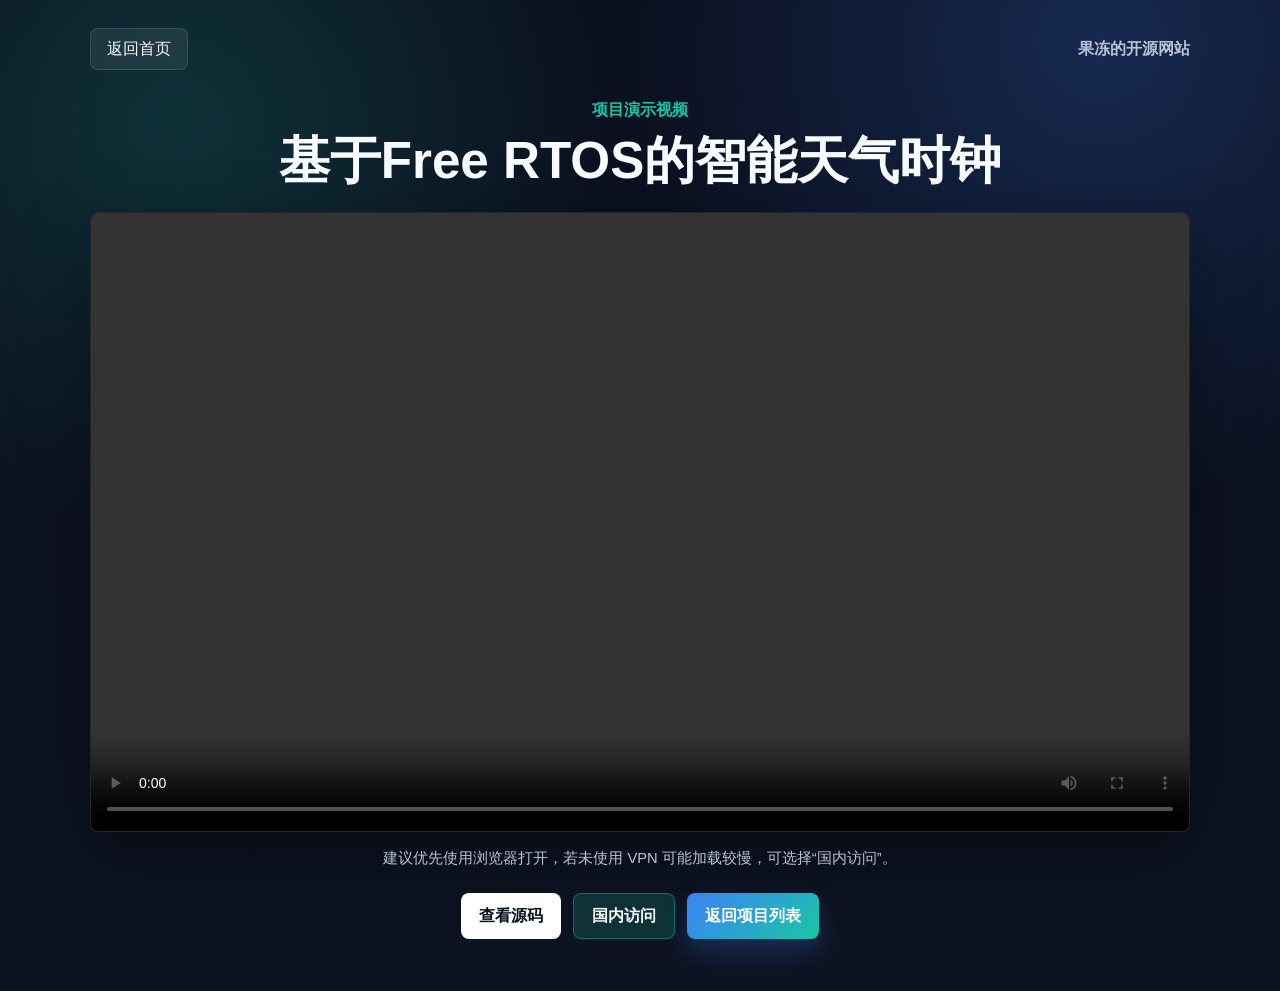
==== video.html @ 0380e11c "first commit" ====
<!DOCTYPE html>
<html lang="zh-CN">
<head>
  <meta charset="UTF-8" />
  <meta name="viewport" content="width=device-width, initial-scale=1.0" />
  <title>项目演示视频</title>
  <style>
    :root {
      --bg: #0d1320;
      --text: #f7fbff;
      --muted: #b9c4d6;
      --line: rgba(255, 255, 255, 0.12);
      --primary: #3b82f6;
      --accent: #19c6a5;
      --shadow: 0 24px 70px rgba(0, 0, 0, 0.35);
    }

    * {
      box-sizing: border-box;
    }

    body {
      margin: 0;
      min-height: 100vh;
      font-family: "Microsoft YaHei", "PingFang SC", Arial, sans-serif;
      color: var(--text);
      background:
        radial-gradient(circle at 14% 12%, rgba(25, 198, 165, 0.18), transparent 30%),
        radial-gradient(circle at 86% 4%, rgba(59, 130, 246, 0.22), transparent 32%),
        linear-gradient(180deg, #0b1020 0%, var(--bg) 100%);
    }

    a {
      color: inherit;
      text-decoration: none;
    }

    .page {
      width: min(1100px, calc(100% - 32px));
      margin: 0 auto;
      padding: 28px 0 52px;
    }

    .nav {
      display: flex;
      align-items: center;
      justify-content: space-between;
      gap: 16px;
      margin-bottom: 30px;
    }

    .back-link {
      display: inline-flex;
      align-items: center;
      justify-content: center;
      min-height: 42px;
      padding: 0 16px;
      border: 1px solid var(--line);
      border-radius: 8px;
      color: var(--text);
      background: rgba(255, 255, 255, 0.07);
      transition: background 0.2s ease, transform 0.2s ease;
    }

    .back-link:hover {
      transform: translateY(-2px);
      background: rgba(255, 255, 255, 0.12);
    }

    .brand {
      font-weight: 800;
      color: var(--muted);
    }

    .intro {
      margin-bottom: 22px;
      text-align: center;
    }

    .intro p {
      margin: 0 0 10px;
      color: var(--accent);
      font-weight: 700;
    }

    h1 {
      margin: 0;
      font-size: clamp(1.85rem, 4vw, 3.4rem);
      line-height: 1.16;
      letter-spacing: 0;
    }

    .player {
      overflow: hidden;
      border: 1px solid var(--line);
      border-radius: 8px;
      background: #050813;
      box-shadow: var(--shadow);
    }

    video {
      display: block;
      width: 100%;
      max-height: min(72vh, 760px);
      background: #050813;
      aspect-ratio: 16 / 9;
    }

    .hint {
      margin: 14px 0 0;
      color: var(--muted);
      font-size: 0.92rem;
      line-height: 1.7;
      text-align: center;
    }

    .actions {
      display: flex;
      flex-wrap: wrap;
      justify-content: center;
      gap: 12px;
      margin-top: 22px;
    }

    .btn {
      display: inline-flex;
      align-items: center;
      justify-content: center;
      min-height: 46px;
      padding: 0 18px;
      border-radius: 8px;
      font-weight: 800;
      transition: transform 0.2s ease, box-shadow 0.2s ease;
    }

    .btn:hover {
      transform: translateY(-2px);
    }

    .btn-source {
      color: #06111f;
      background: #fff;
    }

    .btn-domestic {
      color: var(--text);
      border: 1px solid rgba(25, 198, 165, 0.4);
      background: rgba(25, 198, 165, 0.18);
    }

    .btn-home {
      color: #fff;
      background: linear-gradient(135deg, var(--primary), var(--accent));
      box-shadow: 0 12px 26px rgba(59, 130, 246, 0.26);
    }

    @media (max-width: 560px) {
      .page {
        width: min(100% - 24px, 1100px);
        padding-top: 18px;
      }

      .nav {
        align-items: flex-start;
        flex-direction: column-reverse;
      }

      .actions {
        display: grid;
        grid-template-columns: 1fr;
      }
    }
  </style>
</head>
<body>
  <main class="page">
    <nav class="nav">
      <a class="back-link" href="index.html">返回首页</a>
      <a class="brand" href="index.html">果冻的开源网站</a>
    </nav>

    <section class="intro" aria-labelledby="video-title">
      <p>项目演示视频</p>
      <h1 id="video-title">基于Free RTOS的智能天气时钟</h1>
    </section>

    <section class="player" aria-label="视频播放器">
      <video id="project-video" controls playsinline preload="metadata">
        <source id="project-video-source" src="weather_clock.mp4" type="video/mp4" />
        当前浏览器无法播放这个视频，请确认视频为 H.264 编码的 MP4 文件。
      </video>
    </section>

    <p class="hint">建议优先使用浏览器打开，若未使用 VPN 可能加载较慢，可选择“国内访问”。</p>

    <div class="actions">
      <a id="source-link" class="btn btn-source" href="https://github.com/laobanwang676-droid/HAL_stm32F4_RTOS_clock.git" target="_blank" rel="noopener noreferrer">查看源码</a>
      <a id="domestic-link" class="btn btn-domestic" href="#">国内访问</a>
      <a class="btn btn-home" href="index.html">返回项目列表</a>
    </div>
  </main>

  <script>
    const projects = {
      weather: {
        title: "基于Free RTOS的智能天气时钟",
        video: "weather_clock.mp4",
        source: "https://github.com/laobanwang676-droid/HAL_stm32F4_RTOS_clock.git",
        domestic: "https://live.csdn.net/v/527847"
      },
      balance: {
        title: "多模态两轮自平衡系统",
        video: "balance_car.mp4",
        source: "https://github.com/laobanwang676-droid/HAL_stm32f103c8t6_BCar.git",
        domestic: "https://live.csdn.net/v/527845"
      }
    };

    const params = new URLSearchParams(window.location.search);
    const projectKey = params.get("project") || "weather";
    const project = projects[projectKey] || projects.weather;
    const video = document.getElementById("project-video");
    const source = document.getElementById("project-video-source");
    const domesticLink = document.getElementById("domestic-link");

    document.title = `${project.title} - 项目演示视频`;
    document.getElementById("video-title").textContent = project.title;
    document.getElementById("source-link").href = project.source;
    domesticLink.href = project.domestic;
    source.src = project.video;
    video.load();
  </script>
</body>
</html>
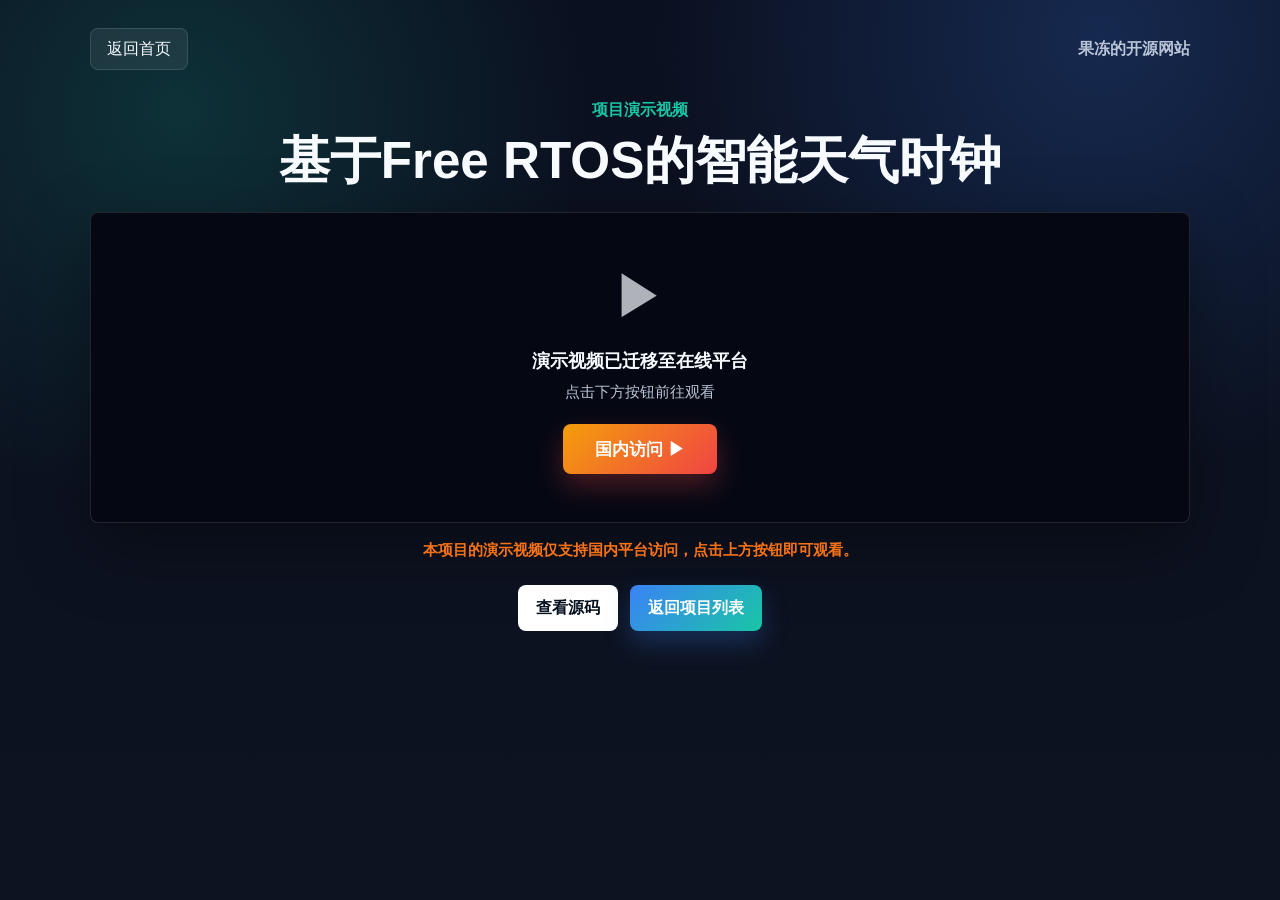
==== commit 0b0e8e23: "修改视频播放路径" ====
--- a/video.html
+++ b/video.html
@@ -96,20 +96,59 @@
       border-radius: 8px;
       background: #050813;
       box-shadow: var(--shadow);
-    }
-
-    video {
-      display: block;
-      width: 100%;
-      max-height: min(72vh, 760px);
-      background: #050813;
-      aspect-ratio: 16 / 9;
+      display: flex;
+      flex-direction: column;
+      align-items: center;
+      justify-content: center;
+      padding: 48px 24px;
+      min-height: 220px;
+    }
+
+    .player-icon {
+      font-size: 3.4rem;
+      margin-bottom: 14px;
+      opacity: 0.7;
+    }
+
+    .player-title {
+      margin: 0 0 10px;
+      color: var(--text);
+      font-size: 1.15rem;
+      font-weight: 700;
+    }
+
+    .player-desc {
+      margin: 0 0 22px;
+      color: var(--muted);
+      font-size: 0.94rem;
+    }
+
+    .btn-watch {
+      display: inline-flex;
+      align-items: center;
+      justify-content: center;
+      gap: 10px;
+      min-height: 50px;
+      padding: 0 32px;
+      border-radius: 8px;
+      color: #fff;
+      font-weight: 800;
+      font-size: 1.05rem;
+      background: linear-gradient(135deg, #f59e0b, #ef4444);
+      box-shadow: 0 12px 28px rgba(239, 68, 68, 0.30);
+      transition: transform 0.2s ease, box-shadow 0.2s ease;
+    }
+
+    .btn-watch:hover {
+      transform: translateY(-3px);
+      box-shadow: 0 18px 40px rgba(239, 68, 68, 0.38);
     }
 
     .hint {
       margin: 14px 0 0;
-      color: var(--muted);
-      font-size: 0.92rem;
+      color: #f97316;
+      font-size: 0.95rem;
+      font-weight: 700;
       line-height: 1.7;
       text-align: center;
     }
@@ -140,12 +179,6 @@
     .btn-source {
       color: #06111f;
       background: #fff;
-    }
-
-    .btn-domestic {
-      color: var(--text);
-      border: 1px solid rgba(25, 198, 165, 0.4);
-      background: rgba(25, 198, 165, 0.18);
     }
 
     .btn-home {
@@ -184,18 +217,17 @@
       <h1 id="video-title">基于Free RTOS的智能天气时钟</h1>
     </section>
 
-    <section class="player" aria-label="视频播放器">
-      <video id="project-video" controls playsinline preload="metadata">
-        <source id="project-video-source" src="weather_clock.mp4" type="video/mp4" />
-        当前浏览器无法播放这个视频，请确认视频为 H.264 编码的 MP4 文件。
-      </video>
+    <section class="player" aria-label="视频入口">
+      <div class="player-icon">▶</div>
+      <p class="player-title">演示视频已迁移至在线平台</p>
+      <p class="player-desc">点击下方按钮前往观看</p>
+      <a id="domestic-link" class="btn-watch" href="#" target="_blank" rel="noopener noreferrer">国内访问 ▶</a>
     </section>
 
-    <p class="hint">建议优先使用浏览器打开，若未使用 VPN 可能加载较慢，可选择“国内访问”。</p>
+    <p class="hint">本项目的演示视频仅支持国内平台访问，点击上方按钮即可观看。</p>
 
     <div class="actions">
       <a id="source-link" class="btn btn-source" href="https://github.com/laobanwang676-droid/HAL_stm32F4_RTOS_clock.git" target="_blank" rel="noopener noreferrer">查看源码</a>
-      <a id="domestic-link" class="btn btn-domestic" href="#">国内访问</a>
       <a class="btn btn-home" href="index.html">返回项目列表</a>
     </div>
   </main>
@@ -204,13 +236,11 @@
     const projects = {
       weather: {
         title: "基于Free RTOS的智能天气时钟",
-        video: "weather_clock.mp4",
         source: "https://github.com/laobanwang676-droid/HAL_stm32F4_RTOS_clock.git",
         domestic: "https://live.csdn.net/v/527847"
       },
       balance: {
         title: "多模态两轮自平衡系统",
-        video: "balance_car.mp4",
         source: "https://github.com/laobanwang676-droid/HAL_stm32f103c8t6_BCar.git",
         domestic: "https://live.csdn.net/v/527845"
       }
@@ -219,16 +249,12 @@
     const params = new URLSearchParams(window.location.search);
     const projectKey = params.get("project") || "weather";
     const project = projects[projectKey] || projects.weather;
-    const video = document.getElementById("project-video");
-    const source = document.getElementById("project-video-source");
     const domesticLink = document.getElementById("domestic-link");
 
     document.title = `${project.title} - 项目演示视频`;
     document.getElementById("video-title").textContent = project.title;
     document.getElementById("source-link").href = project.source;
     domesticLink.href = project.domestic;
-    source.src = project.video;
-    video.load();
   </script>
 </body>
 </html>
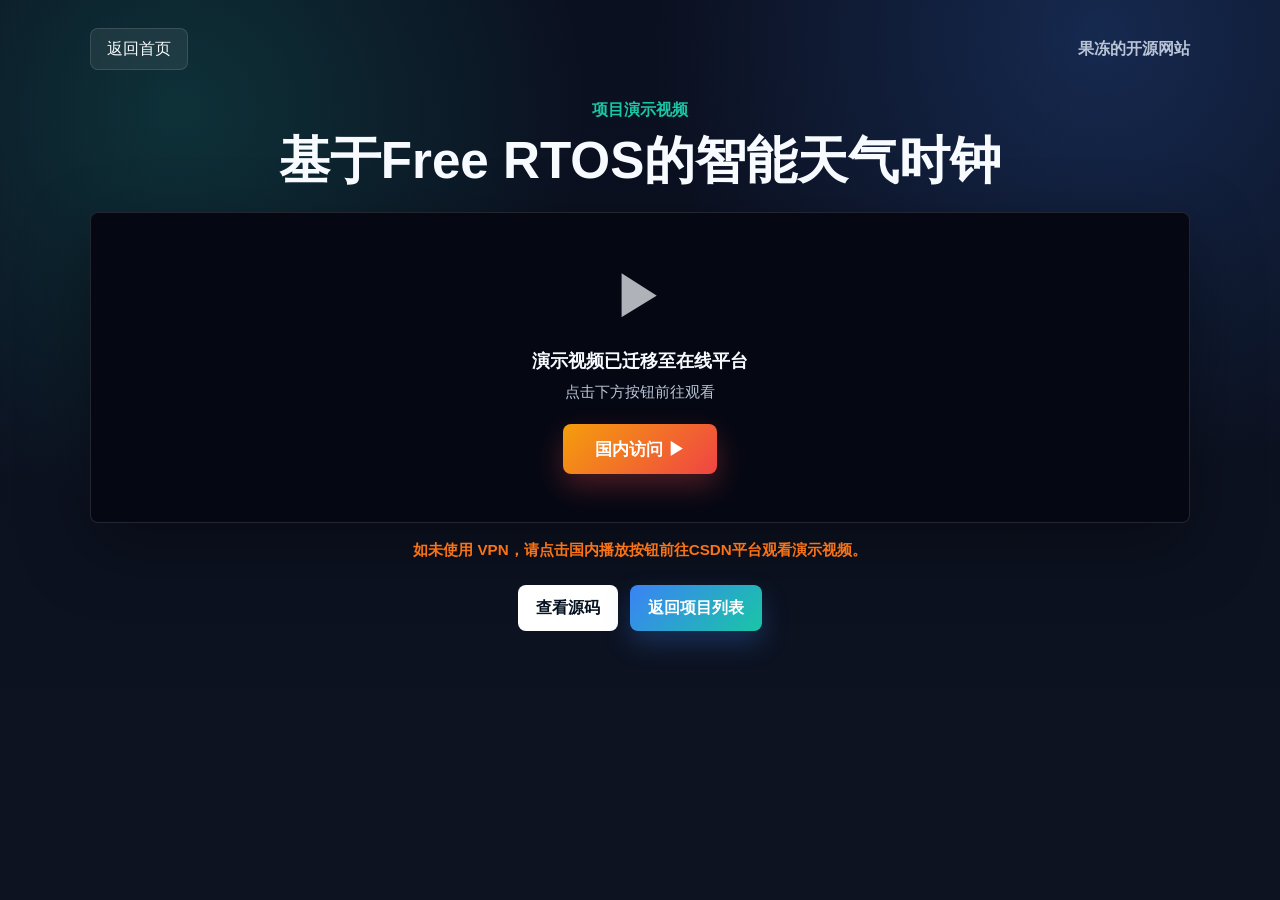
==== commit 1975534c: "修复优化" ====
--- a/video.html
+++ b/video.html
@@ -224,7 +224,7 @@
       <a id="domestic-link" class="btn-watch" href="#" target="_blank" rel="noopener noreferrer">国内访问 ▶</a>
     </section>
 
-    <p class="hint">本项目的演示视频仅支持国内平台访问，点击上方按钮即可观看。</p>
+    <p class="hint">如未使用 VPN，请点击国内播放按钮前往CSDN平台观看演示视频。</p>
 
     <div class="actions">
       <a id="source-link" class="btn btn-source" href="https://github.com/laobanwang676-droid/HAL_stm32F4_RTOS_clock.git" target="_blank" rel="noopener noreferrer">查看源码</a>
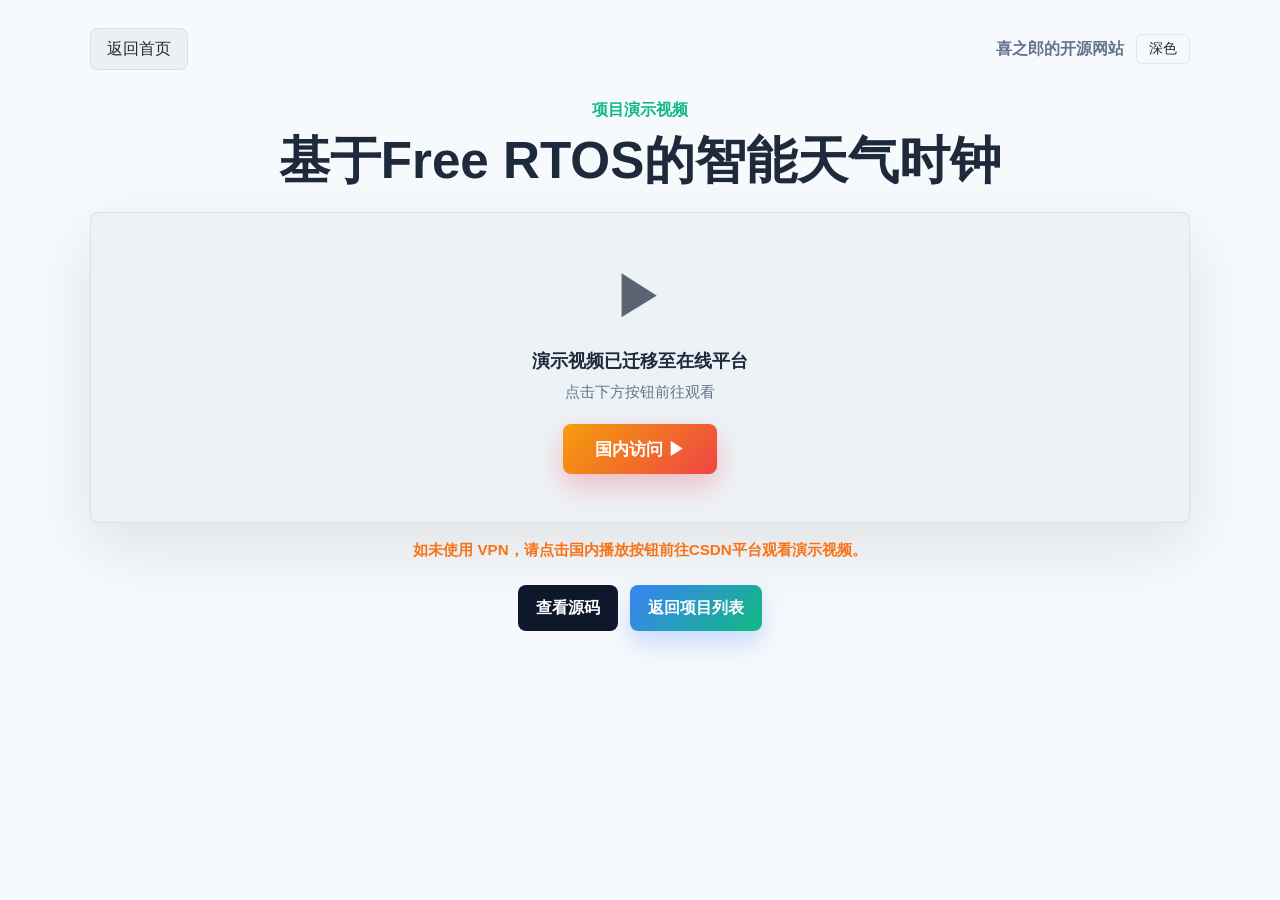
==== commit d18f6e7b: "修改界面增加深色浅色切换" ====
--- a/video.html
+++ b/video.html
@@ -6,13 +6,31 @@
   <title>项目演示视频</title>
   <style>
     :root {
-      --bg: #0d1320;
+      --bg: #f7fafc;
+      --text: #1e293b;
+      --muted: #64748b;
+      --line: rgba(0, 0, 0, 0.08);
+      --primary: #3b82f6;
+      --accent: #10b981;
+      --shadow: 0 24px 70px rgba(0, 0, 0, 0.10);
+      --player-bg: #edf2f7;
+      --back-bg: rgba(0, 0, 0, 0.04);
+      --source-bg: #0f172a;
+      --source-text: #fff;
+    }
+
+    [data-theme="dark"] {
+      --bg: #0f172a;
       --text: #f7fbff;
-      --muted: #b9c4d6;
-      --line: rgba(255, 255, 255, 0.12);
+      --muted: #94a3b8;
+      --line: rgba(148, 163, 184, 0.12);
       --primary: #3b82f6;
       --accent: #19c6a5;
       --shadow: 0 24px 70px rgba(0, 0, 0, 0.35);
+      --player-bg: #050813;
+      --back-bg: rgba(255, 255, 255, 0.07);
+      --source-bg: #fff;
+      --source-text: #06111f;
     }
 
     * {
@@ -24,10 +42,8 @@
       min-height: 100vh;
       font-family: "Microsoft YaHei", "PingFang SC", Arial, sans-serif;
       color: var(--text);
-      background:
-        radial-gradient(circle at 14% 12%, rgba(25, 198, 165, 0.18), transparent 30%),
-        radial-gradient(circle at 86% 4%, rgba(59, 130, 246, 0.22), transparent 32%),
-        linear-gradient(180deg, #0b1020 0%, var(--bg) 100%);
+      background: var(--bg);
+      transition: background 0.3s ease, color 0.3s ease;
     }
 
     a {
@@ -58,13 +74,13 @@
       border: 1px solid var(--line);
       border-radius: 8px;
       color: var(--text);
-      background: rgba(255, 255, 255, 0.07);
+      background: var(--back-bg);
       transition: background 0.2s ease, transform 0.2s ease;
     }
 
     .back-link:hover {
       transform: translateY(-2px);
-      background: rgba(255, 255, 255, 0.12);
+      opacity: 0.8;
     }
 
     .brand {
@@ -94,7 +110,7 @@
       overflow: hidden;
       border: 1px solid var(--line);
       border-radius: 8px;
-      background: #050813;
+      background: var(--player-bg);
       box-shadow: var(--shadow);
       display: flex;
       flex-direction: column;
@@ -177,8 +193,8 @@
     }
 
     .btn-source {
-      color: #06111f;
-      background: #fff;
+      color: var(--source-text);
+      background: var(--source-bg);
     }
 
     .btn-home {
@@ -209,7 +225,10 @@
   <main class="page">
     <nav class="nav">
       <a class="back-link" href="index.html">返回首页</a>
-      <a class="brand" href="index.html">果冻的开源网站</a>
+      <div style="display:flex;align-items:center;gap:12px;">
+        <a class="brand" href="index.html">喜之郎的开源网站</a>
+        <button class="theme-toggle" id="themeToggle" aria-label="切换深色/浅色模式" style="background:none;border:1px solid var(--line);border-radius:6px;padding:5px 12px;cursor:pointer;font-size:0.85rem;font-weight:500;color:var(--text-secondary);transition:all 0.2s ease;">深色</button>
+      </div>
     </nav>
 
     <section class="intro" aria-labelledby="video-title">
@@ -234,6 +253,11 @@
 
   <script>
     const projects = {
+      bms: {
+        title: "基于RT-Thread的多串锂电池管理系统(BMS)",
+        source: "https://github.com/laobanwang676-droid/bms_rtthread.git",
+        domestic: "https://live.csdn.net/v/529526"
+      },
       weather: {
         title: "基于Free RTOS的智能天气时钟",
         source: "https://github.com/laobanwang676-droid/HAL_stm32F4_RTOS_clock.git",
@@ -255,6 +279,31 @@
     document.getElementById("video-title").textContent = project.title;
     document.getElementById("source-link").href = project.source;
     domesticLink.href = project.domestic;
+
+    // ===== 主题切换 =====
+    (function() {
+      const toggle = document.getElementById('themeToggle');
+      const html = document.documentElement;
+      const stored = localStorage.getItem('theme');
+      if (stored === 'dark') {
+        html.setAttribute('data-theme', 'dark');
+        if (toggle) toggle.textContent = '浅色';
+      }
+      if (toggle) {
+        toggle.addEventListener('click', function() {
+          const isDark = html.getAttribute('data-theme') === 'dark';
+          if (isDark) {
+            html.removeAttribute('data-theme');
+            localStorage.setItem('theme', 'light');
+            toggle.textContent = '深色';
+          } else {
+            html.setAttribute('data-theme', 'dark');
+            localStorage.setItem('theme', 'dark');
+            toggle.textContent = '浅色';
+          }
+        });
+      }
+    })();
   </script>
 </body>
 </html>
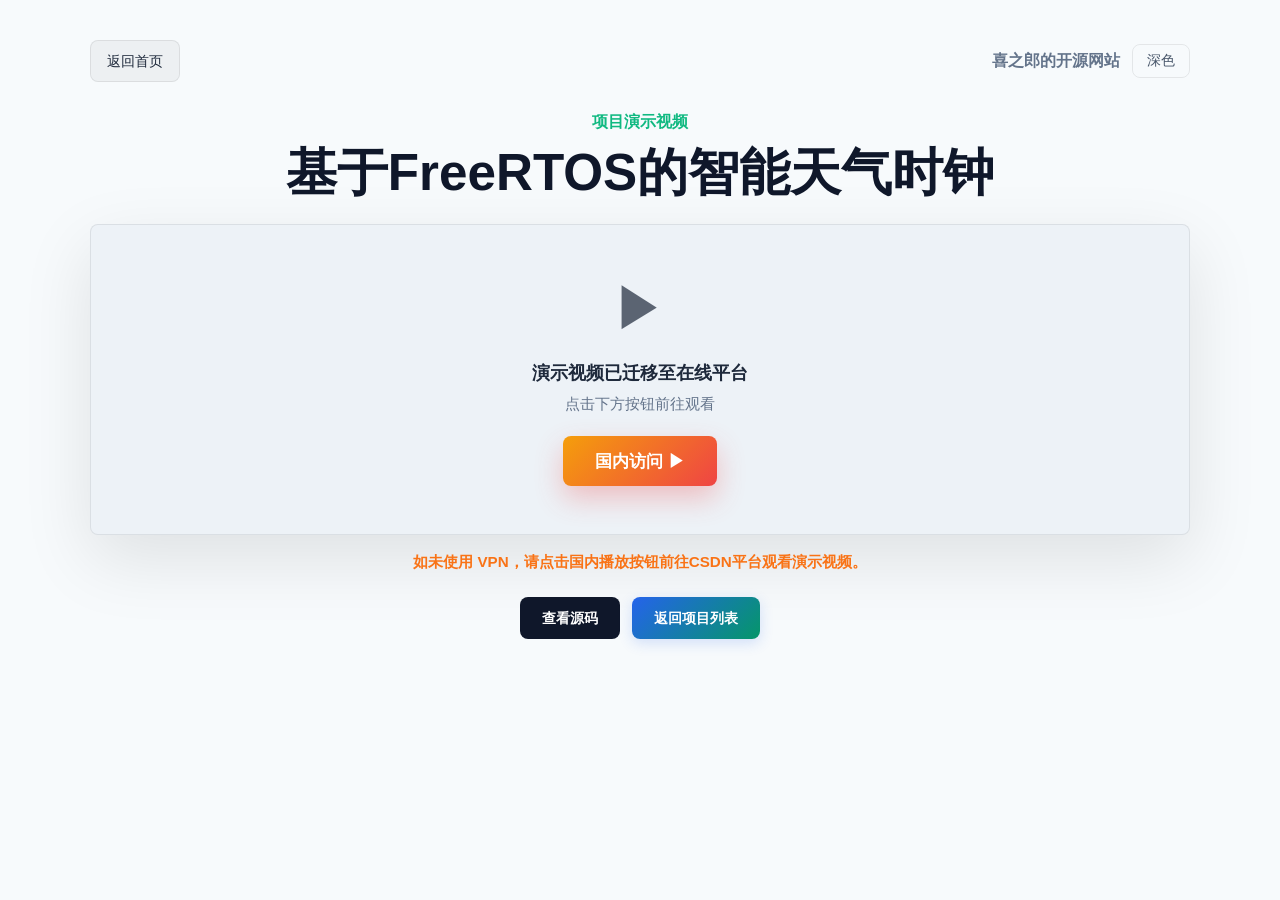
==== commit 58e36e7c: "重新架构了代码框架" ====
--- a/video.html
+++ b/video.html
@@ -4,236 +4,21 @@
   <meta charset="UTF-8" />
   <meta name="viewport" content="width=device-width, initial-scale=1.0" />
   <title>项目演示视频</title>
-  <style>
-    :root {
-      --bg: #f7fafc;
-      --text: #1e293b;
-      --muted: #64748b;
-      --line: rgba(0, 0, 0, 0.08);
-      --primary: #3b82f6;
-      --accent: #10b981;
-      --shadow: 0 24px 70px rgba(0, 0, 0, 0.10);
-      --player-bg: #edf2f7;
-      --back-bg: rgba(0, 0, 0, 0.04);
-      --source-bg: #0f172a;
-      --source-text: #fff;
-    }
-
-    [data-theme="dark"] {
-      --bg: #0f172a;
-      --text: #f7fbff;
-      --muted: #94a3b8;
-      --line: rgba(148, 163, 184, 0.12);
-      --primary: #3b82f6;
-      --accent: #19c6a5;
-      --shadow: 0 24px 70px rgba(0, 0, 0, 0.35);
-      --player-bg: #050813;
-      --back-bg: rgba(255, 255, 255, 0.07);
-      --source-bg: #fff;
-      --source-text: #06111f;
-    }
-
-    * {
-      box-sizing: border-box;
-    }
-
-    body {
-      margin: 0;
-      min-height: 100vh;
-      font-family: "Microsoft YaHei", "PingFang SC", Arial, sans-serif;
-      color: var(--text);
-      background: var(--bg);
-      transition: background 0.3s ease, color 0.3s ease;
-    }
-
-    a {
-      color: inherit;
-      text-decoration: none;
-    }
-
-    .page {
-      width: min(1100px, calc(100% - 32px));
-      margin: 0 auto;
-      padding: 28px 0 52px;
-    }
-
-    .nav {
-      display: flex;
-      align-items: center;
-      justify-content: space-between;
-      gap: 16px;
-      margin-bottom: 30px;
-    }
-
-    .back-link {
-      display: inline-flex;
-      align-items: center;
-      justify-content: center;
-      min-height: 42px;
-      padding: 0 16px;
-      border: 1px solid var(--line);
-      border-radius: 8px;
-      color: var(--text);
-      background: var(--back-bg);
-      transition: background 0.2s ease, transform 0.2s ease;
-    }
-
-    .back-link:hover {
-      transform: translateY(-2px);
-      opacity: 0.8;
-    }
-
-    .brand {
-      font-weight: 800;
-      color: var(--muted);
-    }
-
-    .intro {
-      margin-bottom: 22px;
-      text-align: center;
-    }
-
-    .intro p {
-      margin: 0 0 10px;
-      color: var(--accent);
-      font-weight: 700;
-    }
-
-    h1 {
-      margin: 0;
-      font-size: clamp(1.85rem, 4vw, 3.4rem);
-      line-height: 1.16;
-      letter-spacing: 0;
-    }
-
-    .player {
-      overflow: hidden;
-      border: 1px solid var(--line);
-      border-radius: 8px;
-      background: var(--player-bg);
-      box-shadow: var(--shadow);
-      display: flex;
-      flex-direction: column;
-      align-items: center;
-      justify-content: center;
-      padding: 48px 24px;
-      min-height: 220px;
-    }
-
-    .player-icon {
-      font-size: 3.4rem;
-      margin-bottom: 14px;
-      opacity: 0.7;
-    }
-
-    .player-title {
-      margin: 0 0 10px;
-      color: var(--text);
-      font-size: 1.15rem;
-      font-weight: 700;
-    }
-
-    .player-desc {
-      margin: 0 0 22px;
-      color: var(--muted);
-      font-size: 0.94rem;
-    }
-
-    .btn-watch {
-      display: inline-flex;
-      align-items: center;
-      justify-content: center;
-      gap: 10px;
-      min-height: 50px;
-      padding: 0 32px;
-      border-radius: 8px;
-      color: #fff;
-      font-weight: 800;
-      font-size: 1.05rem;
-      background: linear-gradient(135deg, #f59e0b, #ef4444);
-      box-shadow: 0 12px 28px rgba(239, 68, 68, 0.30);
-      transition: transform 0.2s ease, box-shadow 0.2s ease;
-    }
-
-    .btn-watch:hover {
-      transform: translateY(-3px);
-      box-shadow: 0 18px 40px rgba(239, 68, 68, 0.38);
-    }
-
-    .hint {
-      margin: 14px 0 0;
-      color: #f97316;
-      font-size: 0.95rem;
-      font-weight: 700;
-      line-height: 1.7;
-      text-align: center;
-    }
-
-    .actions {
-      display: flex;
-      flex-wrap: wrap;
-      justify-content: center;
-      gap: 12px;
-      margin-top: 22px;
-    }
-
-    .btn {
-      display: inline-flex;
-      align-items: center;
-      justify-content: center;
-      min-height: 46px;
-      padding: 0 18px;
-      border-radius: 8px;
-      font-weight: 800;
-      transition: transform 0.2s ease, box-shadow 0.2s ease;
-    }
-
-    .btn:hover {
-      transform: translateY(-2px);
-    }
-
-    .btn-source {
-      color: var(--source-text);
-      background: var(--source-bg);
-    }
-
-    .btn-home {
-      color: #fff;
-      background: linear-gradient(135deg, var(--primary), var(--accent));
-      box-shadow: 0 12px 26px rgba(59, 130, 246, 0.26);
-    }
-
-    @media (max-width: 560px) {
-      .page {
-        width: min(100% - 24px, 1100px);
-        padding-top: 18px;
-      }
-
-      .nav {
-        align-items: flex-start;
-        flex-direction: column-reverse;
-      }
-
-      .actions {
-        display: grid;
-        grid-template-columns: 1fr;
-      }
-    }
-  </style>
+  <link rel="stylesheet" href="assets/css/styles.css" />
 </head>
 <body>
-  <main class="page">
-    <nav class="nav">
+  <main class="page page-wide">
+    <nav class="video-nav">
       <a class="back-link" href="index.html">返回首页</a>
-      <div style="display:flex;align-items:center;gap:12px;">
+      <div class="video-nav-group">
         <a class="brand" href="index.html">喜之郎的开源网站</a>
-        <button class="theme-toggle" id="themeToggle" aria-label="切换深色/浅色模式" style="background:none;border:1px solid var(--line);border-radius:6px;padding:5px 12px;cursor:pointer;font-size:0.85rem;font-weight:500;color:var(--text-secondary);transition:all 0.2s ease;">深色</button>
+        <button class="theme-toggle" id="themeToggle" aria-label="切换深色/浅色模式">深色</button>
       </div>
     </nav>
 
-    <section class="intro" aria-labelledby="video-title">
+    <section class="video-intro" aria-labelledby="video-title">
       <p>项目演示视频</p>
-      <h1 id="video-title">基于Free RTOS的智能天气时钟</h1>
+      <h1 class="video-title" id="video-title">基于FreeRTOS的智能天气时钟</h1>
     </section>
 
     <section class="player" aria-label="视频入口">
@@ -245,65 +30,13 @@
 
     <p class="hint">如未使用 VPN，请点击国内播放按钮前往CSDN平台观看演示视频。</p>
 
-    <div class="actions">
-      <a id="source-link" class="btn btn-source" href="https://github.com/laobanwang676-droid/HAL_stm32F4_RTOS_clock.git" target="_blank" rel="noopener noreferrer">查看源码</a>
-      <a class="btn btn-home" href="index.html">返回项目列表</a>
+    <div class="actions video-actions">
+      <a id="source-link" class="btn-source" href="https://github.com/laobanwang676-droid/Weather_Clock.git" target="_blank" rel="noopener noreferrer">查看源码</a>
+      <a class="btn-home" href="index.html">返回项目列表</a>
     </div>
   </main>
 
-  <script>
-    const projects = {
-      bms: {
-        title: "基于RT-Thread的多串锂电池管理系统(BMS)",
-        source: "https://github.com/laobanwang676-droid/bms_rtthread.git",
-        domestic: "https://live.csdn.net/v/529526"
-      },
-      weather: {
-        title: "基于Free RTOS的智能天气时钟",
-        source: "https://github.com/laobanwang676-droid/HAL_stm32F4_RTOS_clock.git",
-        domestic: "https://live.csdn.net/v/527847"
-      },
-      balance: {
-        title: "多模态两轮自平衡系统",
-        source: "https://github.com/laobanwang676-droid/HAL_stm32f103c8t6_BCar.git",
-        domestic: "https://live.csdn.net/v/527845"
-      }
-    };
-
-    const params = new URLSearchParams(window.location.search);
-    const projectKey = params.get("project") || "weather";
-    const project = projects[projectKey] || projects.weather;
-    const domesticLink = document.getElementById("domestic-link");
-
-    document.title = `${project.title} - 项目演示视频`;
-    document.getElementById("video-title").textContent = project.title;
-    document.getElementById("source-link").href = project.source;
-    domesticLink.href = project.domestic;
-
-    // ===== 主题切换 =====
-    (function() {
-      const toggle = document.getElementById('themeToggle');
-      const html = document.documentElement;
-      const stored = localStorage.getItem('theme');
-      if (stored === 'dark') {
-        html.setAttribute('data-theme', 'dark');
-        if (toggle) toggle.textContent = '浅色';
-      }
-      if (toggle) {
-        toggle.addEventListener('click', function() {
-          const isDark = html.getAttribute('data-theme') === 'dark';
-          if (isDark) {
-            html.removeAttribute('data-theme');
-            localStorage.setItem('theme', 'light');
-            toggle.textContent = '深色';
-          } else {
-            html.setAttribute('data-theme', 'dark');
-            localStorage.setItem('theme', 'dark');
-            toggle.textContent = '浅色';
-          }
-        });
-      }
-    })();
-  </script>
+  <script src="assets/js/main.js"></script>
+  <script src="assets/js/video.js"></script>
 </body>
 </html>
--- a/assets/css/styles.css
+++ b/assets/css/styles.css
@@ -0,0 +1,884 @@
+:root {
+  --bg: #f7fafc;
+  --bg-secondary: #edf2f7;
+  --bg-card: rgba(255, 255, 255, 0.85);
+  --text: #1e293b;
+  --text-secondary: #475569;
+  --muted: #64748b;
+  --line: rgba(0, 0, 0, 0.08);
+  --primary: #08409a;
+  --primary-dark: #2563eb;
+  --accent: #10b981;
+  --accent-dark: #059669;
+  --ink: #0f172a;
+  --shadow: 0 18px 50px rgba(0, 0, 0, 0.08);
+  --nav-bg: rgba(247, 250, 252, 0.88);
+  --source-bg: #0f172a;
+  --source-text: #fff;
+  --video-player-bg: #edf2f7;
+  --video-back-bg: rgba(0, 0, 0, 0.04);
+}
+
+[data-theme="dark"] {
+  --bg: #0b0f1a;
+  --bg-secondary: #111827;
+  --bg-card: rgba(30, 41, 59, 0.7);
+  --text: #e8edf5;
+  --text-secondary: #94a3b8;
+  --muted: #64748b;
+  --line: rgba(148, 163, 184, 0.12);
+  --primary: #1661bd;
+  --primary-dark: #205dbf;
+  --accent: #34d399;
+  --accent-dark: #10b981;
+  --ink: #f1f5f9;
+  --shadow: 0 18px 50px rgba(0, 0, 0, 0.35);
+  --nav-bg: rgba(11, 15, 26, 0.85);
+  --source-bg: #fff;
+  --source-text: #06111f;
+  --video-player-bg: #050813;
+  --video-back-bg: rgba(255, 255, 255, 0.07);
+}
+
+* {
+  box-sizing: border-box;
+}
+
+body {
+  margin: 0;
+  min-height: 100vh;
+  font-family: "Microsoft YaHei", "PingFang SC", Arial, sans-serif;
+  color: var(--text);
+  background: var(--bg);
+  transition: background 0.3s ease, color 0.3s ease;
+}
+
+a {
+  color: inherit;
+  text-decoration: none;
+}
+
+.navbar {
+  position: sticky;
+  top: 0;
+  z-index: 100;
+  padding: 0 24px;
+  background: var(--nav-bg);
+  border-bottom: 1px solid var(--line);
+  backdrop-filter: blur(18px);
+  -webkit-backdrop-filter: blur(18px);
+  transition: background 0.3s ease, border-color 0.3s ease;
+}
+
+.navbar-inner {
+  position: relative;
+  display: flex;
+  align-items: center;
+  justify-content: space-between;
+  width: min(1200px, 100%);
+  height: 62px;
+  margin: 0 auto;
+}
+
+.nav-brand {
+  display: flex;
+  align-items: center;
+  gap: 6px;
+  padding: 10px 0;
+  color: var(--ink);
+  font-size: 1rem;
+  font-weight: 800;
+  background: transparent;
+  border: 0;
+  cursor: pointer;
+}
+
+.nav-brand:hover .nav-dot,
+.nav-brand[aria-expanded="true"] .nav-dot {
+  background: var(--primary);
+}
+
+.nav-dot {
+  display: inline-block;
+  width: 8px;
+  height: 8px;
+  border-radius: 50%;
+  background: #000;
+}
+
+[data-theme="dark"] .nav-dot {
+  background: #fff;
+}
+
+.nav-dropdown {
+  position: absolute;
+  top: calc(100% + 8px);
+  left: 0;
+  z-index: 120;
+  display: grid;
+  min-width: 150px;
+  padding: 8px;
+  visibility: hidden;
+  background: var(--bg-card);
+  border: 1px solid var(--line);
+  border-radius: 8px;
+  box-shadow: var(--shadow);
+  opacity: 0;
+  transform: translateY(-6px);
+  backdrop-filter: blur(16px);
+  -webkit-backdrop-filter: blur(16px);
+  transition: opacity 0.2s ease, transform 0.2s ease, visibility 0.2s ease;
+}
+
+.nav-dropdown.active {
+  visibility: visible;
+  opacity: 1;
+  transform: translateY(0);
+}
+
+.nav-dropdown-item {
+  display: flex;
+  align-items: center;
+  width: 100%;
+  min-height: 36px;
+  padding: 0 12px;
+  color: var(--text-secondary);
+  font: inherit;
+  font-size: 0.88rem;
+  font-weight: 600;
+  text-align: left;
+  cursor: pointer;
+  background: transparent;
+  border: 0;
+  border-radius: 8px;
+  transition: all 0.2s ease;
+}
+
+.nav-dropdown-item:hover {
+  color: var(--text);
+  background: var(--bg-secondary);
+}
+
+.nav-links {
+  display: flex;
+  align-items: center;
+  gap: 6px;
+  padding: 0;
+  margin: 0;
+  list-style: none;
+}
+
+.nav-links li a,
+.nav-links li button,
+.theme-toggle {
+  display: inline-flex;
+  align-items: center;
+  justify-content: center;
+  min-height: 34px;
+  padding: 0 14px;
+  border-radius: 8px;
+  color: var(--text-secondary);
+  background: transparent;
+  border: 0;
+  font-size: 0.88rem;
+  font-weight: 500;
+  cursor: pointer;
+  transition: all 0.2s ease;
+}
+
+.nav-links li a:hover,
+.nav-links li button:hover,
+.theme-toggle:hover {
+  color: var(--text);
+  background: var(--bg-secondary);
+}
+
+.nav-links .nav-cta {
+  font-weight: 700;
+}
+
+.theme-toggle {
+  min-width: 52px;
+  border: 1px solid var(--line);
+  font-size: 0.85rem;
+}
+
+.site-shell {
+  width: min(1120px, calc(100% - 36px));
+  margin: 0 auto;
+  padding: 20px 0 56px;
+}
+
+.page {
+  width: min(900px, calc(100% - 36px));
+  margin: 0 auto;
+  padding: 40px 0 56px;
+}
+
+.page-wide {
+  width: min(1100px, calc(100% - 32px));
+}
+
+.back-link {
+  display: inline-flex;
+  align-items: center;
+  gap: 6px;
+  margin-bottom: 32px;
+  color: var(--text-secondary);
+  font-size: 0.9rem;
+  font-weight: 500;
+  transition: color 0.2s ease, opacity 0.2s ease, transform 0.2s ease;
+}
+
+.back-link:hover {
+  color: var(--primary);
+}
+
+h1 {
+  margin: 0 0 12px;
+  color: var(--ink);
+  font-size: clamp(1.5rem, 3vw, 2rem);
+  font-weight: 800;
+  line-height: 1.3;
+  letter-spacing: 0;
+}
+
+.subtitle {
+  margin: 0 0 32px;
+  color: var(--text-secondary);
+  font-size: 0.95rem;
+  line-height: 1.7;
+}
+
+.content {
+  color: var(--text-secondary);
+  font-size: 0.93rem;
+  line-height: 1.85;
+}
+
+.content h2 {
+  margin: 32px 0 10px;
+  color: var(--ink);
+  font-size: 1.15rem;
+  font-weight: 700;
+  opacity: 0.9;
+}
+
+.content h2:first-child {
+  margin-top: 0;
+}
+
+.content p {
+  margin: 0 0 12px;
+}
+
+.content ul {
+  margin: 4px 0 14px;
+  padding-left: 20px;
+}
+
+.content li {
+  margin-bottom: 4px;
+}
+
+.content strong {
+  color: var(--text);
+}
+
+[data-theme="dark"] .content {
+  color: #cbd5e1;
+}
+
+[data-theme="dark"] .content h2,
+[data-theme="dark"] .content strong {
+  color: #e2e8f0;
+}
+
+.actions {
+  display: flex;
+  flex-wrap: wrap;
+  gap: 12px;
+  margin-top: 36px;
+  padding-top: 28px;
+  border-top: 1px solid var(--line);
+}
+
+.btn-outline,
+.btn-filled,
+.btn-source,
+.btn-home {
+  display: inline-flex;
+  align-items: center;
+  justify-content: center;
+  gap: 6px;
+  min-height: 42px;
+  padding: 0 22px;
+  border-radius: 8px;
+  font-size: 0.88rem;
+  font-weight: 600;
+  transition: all 0.2s ease;
+}
+
+.btn-outline {
+  color: var(--text);
+  background: var(--bg-secondary);
+  border: 1px solid var(--line);
+}
+
+.btn-outline:hover {
+  color: var(--primary);
+  border-color: var(--primary);
+}
+
+.btn-filled,
+.btn-home {
+  color: #fff;
+  border: 0;
+  background: linear-gradient(135deg, var(--primary-dark), var(--accent-dark));
+  box-shadow: 0 4px 14px rgba(37, 99, 235, 0.18);
+}
+
+.btn-filled:hover,
+.btn-home:hover {
+  transform: translateY(-2px);
+  box-shadow: 0 8px 22px rgba(37, 99, 235, 0.28);
+}
+
+.btn-source {
+  color: var(--source-text);
+  background: var(--source-bg);
+}
+
+footer {
+  padding: 36px 0 0;
+  margin-top: 40px;
+  color: var(--muted);
+  font-size: 0.85rem;
+  text-align: center;
+  border-top: 1px solid var(--line);
+}
+
+.hero {
+  display: flex;
+  flex-direction: column;
+  align-items: center;
+  padding: 60px 0 48px;
+  text-align: center;
+}
+
+.hero-icon {
+  position: relative;
+  display: flex;
+  align-items: center;
+  justify-content: center;
+  width: 80px;
+  height: 80px;
+  margin-bottom: 24px;
+}
+
+.hero-icon::before {
+  content: "";
+  position: absolute;
+  inset: -22px;
+  z-index: -1;
+  border-radius: 50%;
+  background: radial-gradient(circle, rgba(37, 99, 235, 0.18) 0%, rgba(5, 150, 105, 0.08) 40%, transparent 70%);
+  animation: heroGlow 3s ease-in-out infinite alternate;
+}
+
+[data-theme="dark"] .hero-icon::before {
+  background: radial-gradient(circle, rgba(96, 165, 250, 0.28) 0%, rgba(52, 211, 153, 0.14) 40%, transparent 70%);
+}
+
+@keyframes heroGlow {
+  from {
+    opacity: 0.6;
+    transform: scale(0.95);
+  }
+
+  to {
+    opacity: 1;
+    transform: scale(1.08);
+  }
+}
+
+.hero-jelly {
+  position: relative;
+  display: inline-block;
+  width: 44px;
+  height: 48px;
+  border-radius: 50% 50% 50% 50% / 60% 60% 40% 40%;
+  background: linear-gradient(145deg, #3b82f6, #10b981);
+  box-shadow: 0 0 20px rgba(59, 130, 246, 0.3), 0 0 40px rgba(16, 185, 129, 0.15);
+}
+
+.hero-jelly::after {
+  content: "";
+  position: absolute;
+  top: 10px;
+  left: 50%;
+  width: 13px;
+  height: 7px;
+  border-radius: 50%;
+  background: rgba(255, 255, 255, 0.55);
+  transform: translateX(-50%);
+}
+
+.hero-copy {
+  width: min(720px, 100%);
+}
+
+.hero-greeting {
+  margin: 0 0 10px;
+  font-size: clamp(1.6rem, 3.5vw, 2.2rem);
+  font-weight: 800;
+  line-height: 1.2;
+  letter-spacing: 0;
+  background: linear-gradient(135deg, #334155 0%, #1e40af 50%, #047857 100%);
+  background-clip: text;
+  -webkit-background-clip: text;
+  -webkit-text-fill-color: transparent;
+}
+
+[data-theme="dark"] .hero-greeting {
+  background: linear-gradient(135deg, #e2e8f0 0%, #3b82f6 50%, #34d399 100%);
+  background-clip: text;
+  -webkit-background-clip: text;
+  -webkit-text-fill-color: transparent;
+}
+
+.hero-intro {
+  max-width: 560px;
+  margin: 0 auto;
+  color: var(--text-secondary);
+  font-size: 0.95rem;
+  line-height: 1.75;
+}
+
+.projects-overview {
+  padding-top: 4px;
+}
+
+.projects-overview h2 {
+  margin: 0 0 24px;
+  color: var(--ink);
+  font-size: clamp(1.3rem, 2.5vw, 1.65rem);
+  font-weight: 800;
+  text-align: center;
+  letter-spacing: 0;
+}
+
+.projects-grid {
+  display: grid;
+  grid-template-columns: repeat(3, minmax(0, 1fr));
+  gap: 18px;
+}
+
+.project-card {
+  display: flex;
+  flex-direction: column;
+  padding: 24px 22px 20px;
+  border: 1px solid var(--line);
+  border-radius: 8px;
+  background: var(--bg-card);
+  backdrop-filter: blur(4px);
+  transition: all 0.28s ease;
+}
+
+.project-card:hover {
+  border-color: var(--primary);
+  box-shadow: var(--shadow);
+  transform: translateY(-5px);
+}
+
+.project-card h3 {
+  margin: 0 0 12px;
+  color: var(--ink);
+  font-size: 1.05rem;
+  font-weight: 700;
+  line-height: 1.4;
+  letter-spacing: 0;
+}
+
+.project-card-desc {
+  flex: 1;
+  margin: 0 0 16px;
+  overflow: hidden;
+  color: var(--text-secondary);
+  font-size: 0.88rem;
+  line-height: 1.72;
+}
+
+.project-card-link {
+  align-self: flex-start;
+  display: inline-flex;
+  align-items: center;
+  gap: 4px;
+  color: var(--primary);
+  font-size: 0.85rem;
+  font-weight: 700;
+  transition: gap 0.2s ease;
+}
+
+.project-card-link:hover {
+  gap: 8px;
+}
+
+.github-notice {
+  display: flex;
+  align-items: center;
+  gap: 14px;
+  padding: 16px 22px;
+  margin: 32px 0 18px;
+  color: var(--text-secondary);
+  font-size: 0.92rem;
+  line-height: 1.7;
+  background: var(--bg-secondary);
+  border: 1px solid var(--line);
+  border-radius: 8px;
+}
+
+.github-notice-icon {
+  flex-shrink: 0;
+  display: grid;
+  width: 38px;
+  height: 38px;
+  place-items: center;
+  border-radius: 50%;
+  background: rgba(96, 165, 250, 0.1);
+  font-size: 1.2rem;
+}
+
+.github-notice strong {
+  color: var(--text);
+  font-weight: 800;
+}
+
+.visit-counter {
+  padding: 6px 0;
+  margin-top: 12px;
+  color: var(--muted);
+  font-size: 0.82rem;
+  font-weight: 500;
+  text-align: left;
+  user-select: none;
+}
+
+.visit-counter span {
+  color: var(--primary);
+  font-weight: 700;
+}
+
+.modal-overlay {
+  position: fixed;
+  inset: 0;
+  z-index: 999;
+  display: flex;
+  align-items: center;
+  justify-content: center;
+  visibility: hidden;
+  background: rgba(0, 0, 0, 0.45);
+  opacity: 0;
+  backdrop-filter: blur(4px);
+  -webkit-backdrop-filter: blur(4px);
+  transition: opacity 0.25s ease, visibility 0.25s ease;
+}
+
+.modal-overlay.active {
+  visibility: visible;
+  opacity: 1;
+}
+
+.modal-box {
+  width: min(380px, calc(100% - 32px));
+  padding: 28px 26px 22px;
+  text-align: center;
+  background: var(--bg);
+  border: 1px solid var(--line);
+  border-radius: 8px;
+  box-shadow: 0 24px 60px rgba(0, 0, 0, 0.18);
+}
+
+[data-theme="dark"] .modal-box {
+  box-shadow: 0 24px 60px rgba(0, 0, 0, 0.5);
+}
+
+.modal-box h3 {
+  margin: 0 0 8px;
+  color: var(--ink);
+  font-size: 1.15rem;
+  font-weight: 800;
+}
+
+.modal-sub {
+  margin: 0 0 20px;
+  color: var(--muted);
+  font-size: 0.85rem;
+}
+
+.contact-row {
+  display: flex;
+  align-items: center;
+  justify-content: space-between;
+  padding: 12px 14px;
+  margin-bottom: 10px;
+  color: var(--text);
+  font-size: 0.9rem;
+  background: var(--bg-secondary);
+  border: 1px solid var(--line);
+  border-radius: 8px;
+}
+
+.contact-row .label {
+  display: flex;
+  align-items: center;
+  gap: 8px;
+  color: var(--text-secondary);
+  font-weight: 600;
+}
+
+.contact-row .value {
+  flex: 1;
+  margin-left: 10px;
+  color: var(--text);
+  font-weight: 500;
+  text-align: right;
+  word-break: break-all;
+}
+
+.btn-copy {
+  flex-shrink: 0;
+  display: inline-flex;
+  align-items: center;
+  gap: 4px;
+  padding: 5px 10px;
+  margin-left: 10px;
+  color: var(--text-secondary);
+  font-size: 0.78rem;
+  font-weight: 600;
+  white-space: nowrap;
+  cursor: pointer;
+  background: var(--bg);
+  border: 1px solid var(--line);
+  border-radius: 6px;
+  transition: all 0.2s ease;
+}
+
+.btn-copy:hover {
+  color: var(--primary);
+  border-color: var(--primary);
+}
+
+.btn-copy.copied {
+  color: var(--accent);
+  border-color: var(--accent);
+}
+
+.btn-close-modal {
+  padding: 8px 28px;
+  margin-top: 18px;
+  color: var(--text);
+  font-size: 0.88rem;
+  font-weight: 600;
+  cursor: pointer;
+  background: var(--bg-secondary);
+  border: 1px solid var(--line);
+  border-radius: 8px;
+  transition: all 0.2s ease;
+}
+
+.btn-close-modal:hover {
+  color: var(--primary);
+  border-color: var(--primary);
+}
+
+.video-nav {
+  display: flex;
+  align-items: center;
+  justify-content: space-between;
+  gap: 16px;
+  margin-bottom: 30px;
+}
+
+.video-nav-group {
+  display: flex;
+  align-items: center;
+  gap: 12px;
+}
+
+.video-nav .back-link {
+  min-height: 42px;
+  padding: 0 16px;
+  margin-bottom: 0;
+  color: var(--text);
+  background: var(--video-back-bg);
+  border: 1px solid var(--line);
+  border-radius: 8px;
+}
+
+.video-nav .back-link:hover {
+  opacity: 0.8;
+  transform: translateY(-2px);
+}
+
+.brand {
+  color: var(--muted);
+  font-weight: 800;
+}
+
+.video-intro {
+  margin-bottom: 22px;
+  text-align: center;
+}
+
+.video-intro p {
+  margin: 0 0 10px;
+  color: var(--accent);
+  font-weight: 700;
+}
+
+.video-title {
+  margin: 0;
+  font-size: clamp(1.85rem, 4vw, 3.4rem);
+  line-height: 1.16;
+}
+
+.player {
+  display: flex;
+  flex-direction: column;
+  align-items: center;
+  justify-content: center;
+  min-height: 220px;
+  padding: 48px 24px;
+  overflow: hidden;
+  background: var(--video-player-bg);
+  border: 1px solid var(--line);
+  border-radius: 8px;
+  box-shadow: 0 24px 70px rgba(0, 0, 0, 0.1);
+}
+
+[data-theme="dark"] .player {
+  box-shadow: 0 24px 70px rgba(0, 0, 0, 0.35);
+}
+
+.player-icon {
+  margin-bottom: 14px;
+  font-size: 3.4rem;
+  opacity: 0.7;
+}
+
+.player-title {
+  margin: 0 0 10px;
+  color: var(--text);
+  font-size: 1.15rem;
+  font-weight: 700;
+}
+
+.player-desc {
+  margin: 0 0 22px;
+  color: var(--muted);
+  font-size: 0.94rem;
+}
+
+.btn-watch {
+  display: inline-flex;
+  align-items: center;
+  justify-content: center;
+  gap: 10px;
+  min-height: 50px;
+  padding: 0 32px;
+  color: #fff;
+  font-size: 1.05rem;
+  font-weight: 800;
+  background: linear-gradient(135deg, #f59e0b, #ef4444);
+  border-radius: 8px;
+  box-shadow: 0 12px 28px rgba(239, 68, 68, 0.3);
+  transition: transform 0.2s ease, box-shadow 0.2s ease;
+}
+
+.btn-watch:hover {
+  transform: translateY(-3px);
+  box-shadow: 0 18px 40px rgba(239, 68, 68, 0.38);
+}
+
+.hint {
+  margin: 14px 0 0;
+  color: #f97316;
+  font-size: 0.95rem;
+  font-weight: 700;
+  line-height: 1.7;
+  text-align: center;
+}
+
+.video-actions {
+  justify-content: center;
+  margin-top: 22px;
+  padding-top: 0;
+  border-top: 0;
+}
+
+@media (max-width: 760px) {
+  .projects-grid {
+    grid-template-columns: repeat(2, minmax(0, 1fr));
+  }
+
+  .navbar-inner {
+    height: 54px;
+  }
+
+  .nav-links li a,
+  .nav-links li button {
+    padding: 0 10px;
+    font-size: 0.82rem;
+  }
+
+  .hero {
+    padding: 40px 0 32px;
+  }
+
+  .hero-icon {
+    width: 64px;
+    height: 64px;
+    margin-bottom: 18px;
+  }
+}
+
+@media (max-width: 560px) {
+  .projects-grid {
+    grid-template-columns: 1fr;
+  }
+
+  .site-shell,
+  .page,
+  .page-wide {
+    width: min(100% - 24px, 1120px);
+    padding-top: 18px;
+  }
+
+  .hero {
+    padding: 28px 0 24px;
+  }
+
+  .hero-icon {
+    width: 56px;
+    height: 56px;
+    margin-bottom: 14px;
+  }
+
+  .nav-links li a,
+  .nav-links li button {
+    padding: 0 8px;
+    font-size: 0.78rem;
+  }
+
+  .video-nav {
+    align-items: flex-start;
+    flex-direction: column-reverse;
+  }
+
+  .actions,
+  .video-actions {
+    display: grid;
+    grid-template-columns: 1fr;
+  }
+}
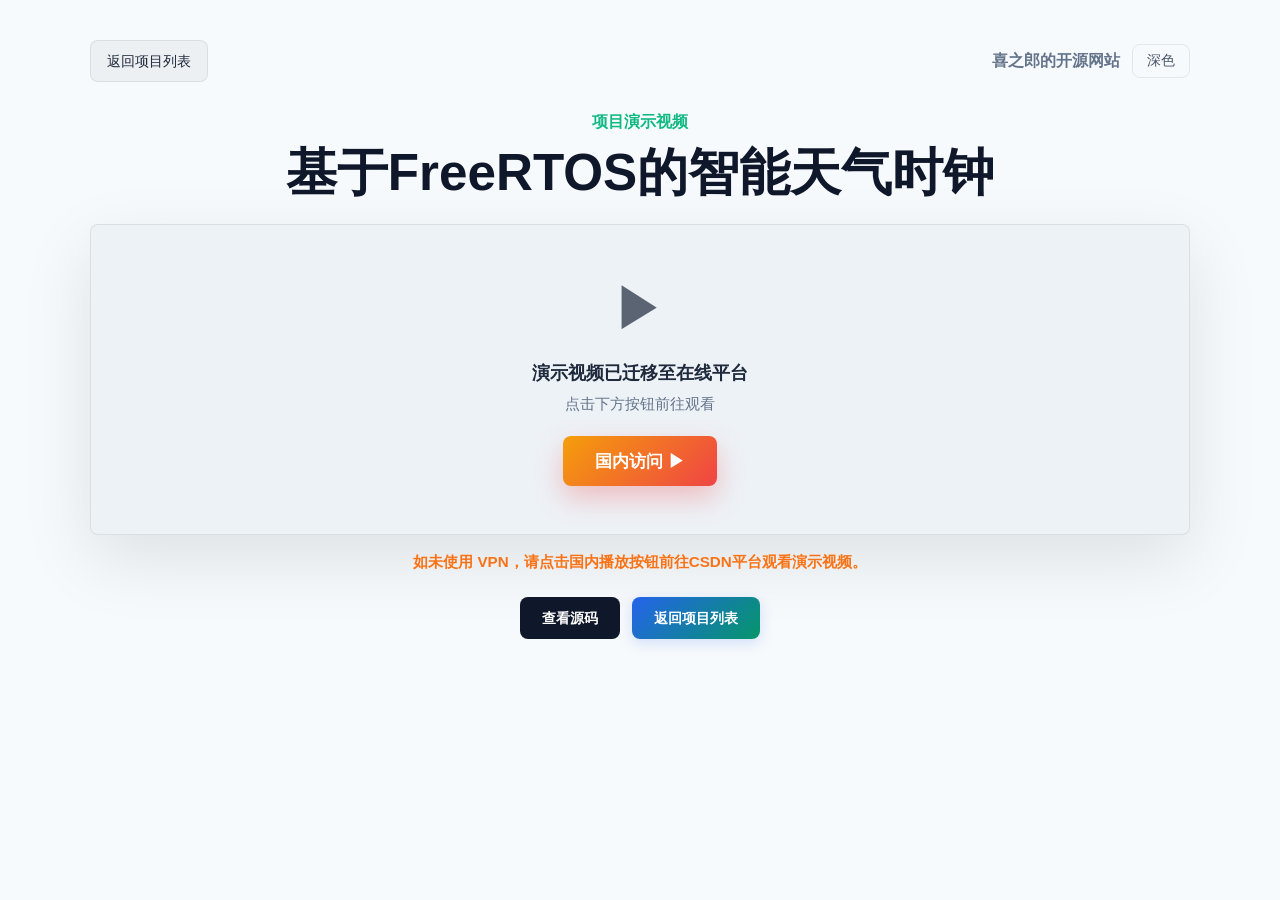
==== commit aa846c82: "修改个人项目不能置顶显示的bug" ====
--- a/video.html
+++ b/video.html
@@ -9,7 +9,7 @@
 <body>
   <main class="page page-wide">
     <nav class="video-nav">
-      <a class="back-link" href="index.html">返回首页</a>
+      <a class="back-link" href="index.html#projects">返回项目列表</a>
       <div class="video-nav-group">
         <a class="brand" href="index.html">喜之郎的开源网站</a>
         <button class="theme-toggle" id="themeToggle" aria-label="切换深色/浅色模式">深色</button>
@@ -32,7 +32,7 @@
 
     <div class="actions video-actions">
       <a id="source-link" class="btn-source" href="https://github.com/laobanwang676-droid/Weather_Clock.git" target="_blank" rel="noopener noreferrer">查看源码</a>
-      <a class="btn-home" href="index.html">返回项目列表</a>
+      <a class="btn-home" href="index.html#projects">返回项目列表</a>
     </div>
   </main>
 
--- a/assets/css/styles.css
+++ b/assets/css/styles.css
@@ -219,6 +219,10 @@
   width: min(1100px, calc(100% - 32px));
 }
 
+#projects {
+  scroll-margin-top: 82px;
+}
+
 .back-link {
   display: inline-flex;
   align-items: center;
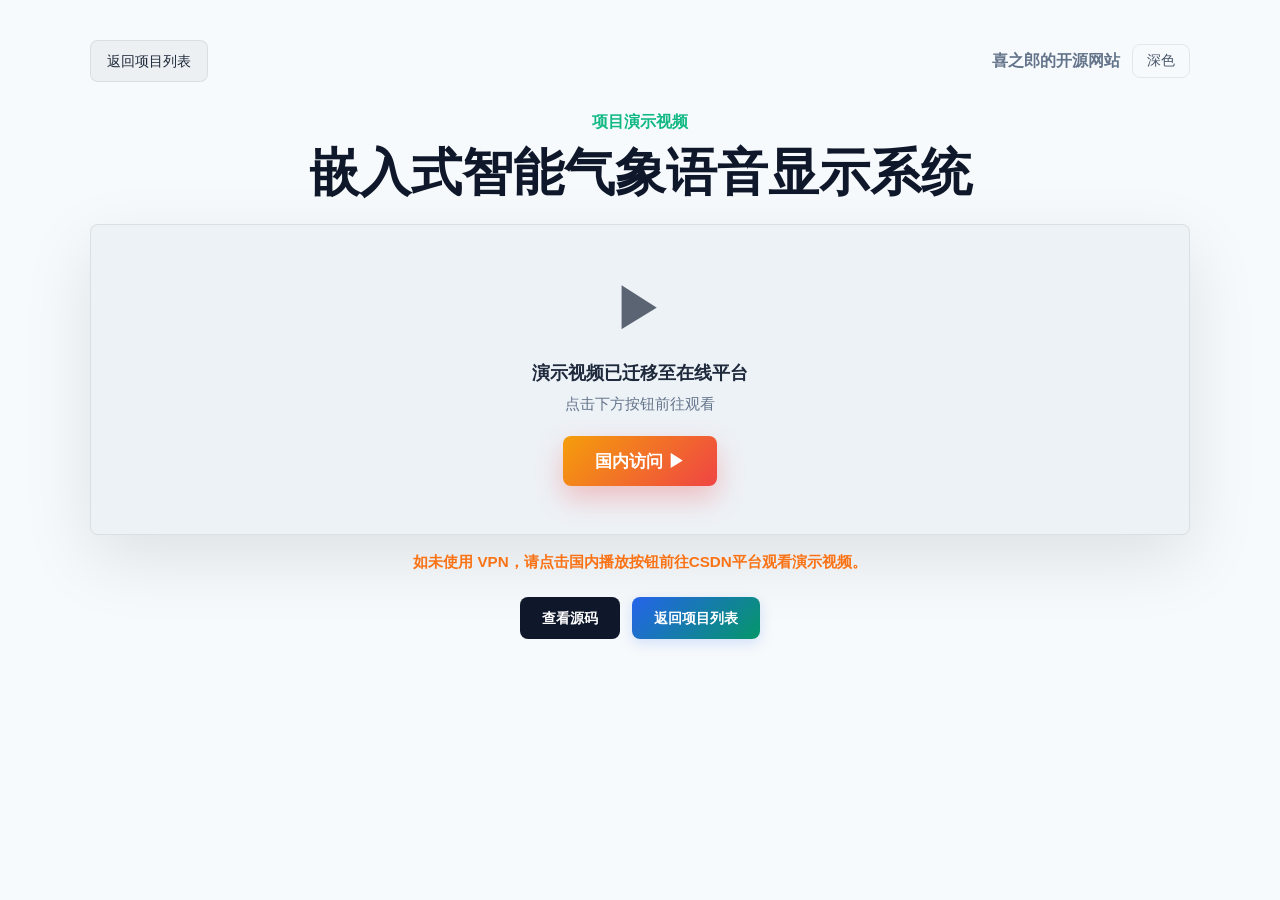
==== commit 318248b7: "bms加入弹窗提示" ====
--- a/video.html
+++ b/video.html
@@ -18,7 +18,7 @@
 
     <section class="video-intro" aria-labelledby="video-title">
       <p>项目演示视频</p>
-      <h1 class="video-title" id="video-title">基于FreeRTOS的智能天气时钟</h1>
+      <h1 class="video-title" id="video-title">嵌入式智能气象语音显示系统</h1>
     </section>
 
     <section class="player" aria-label="视频入口">
